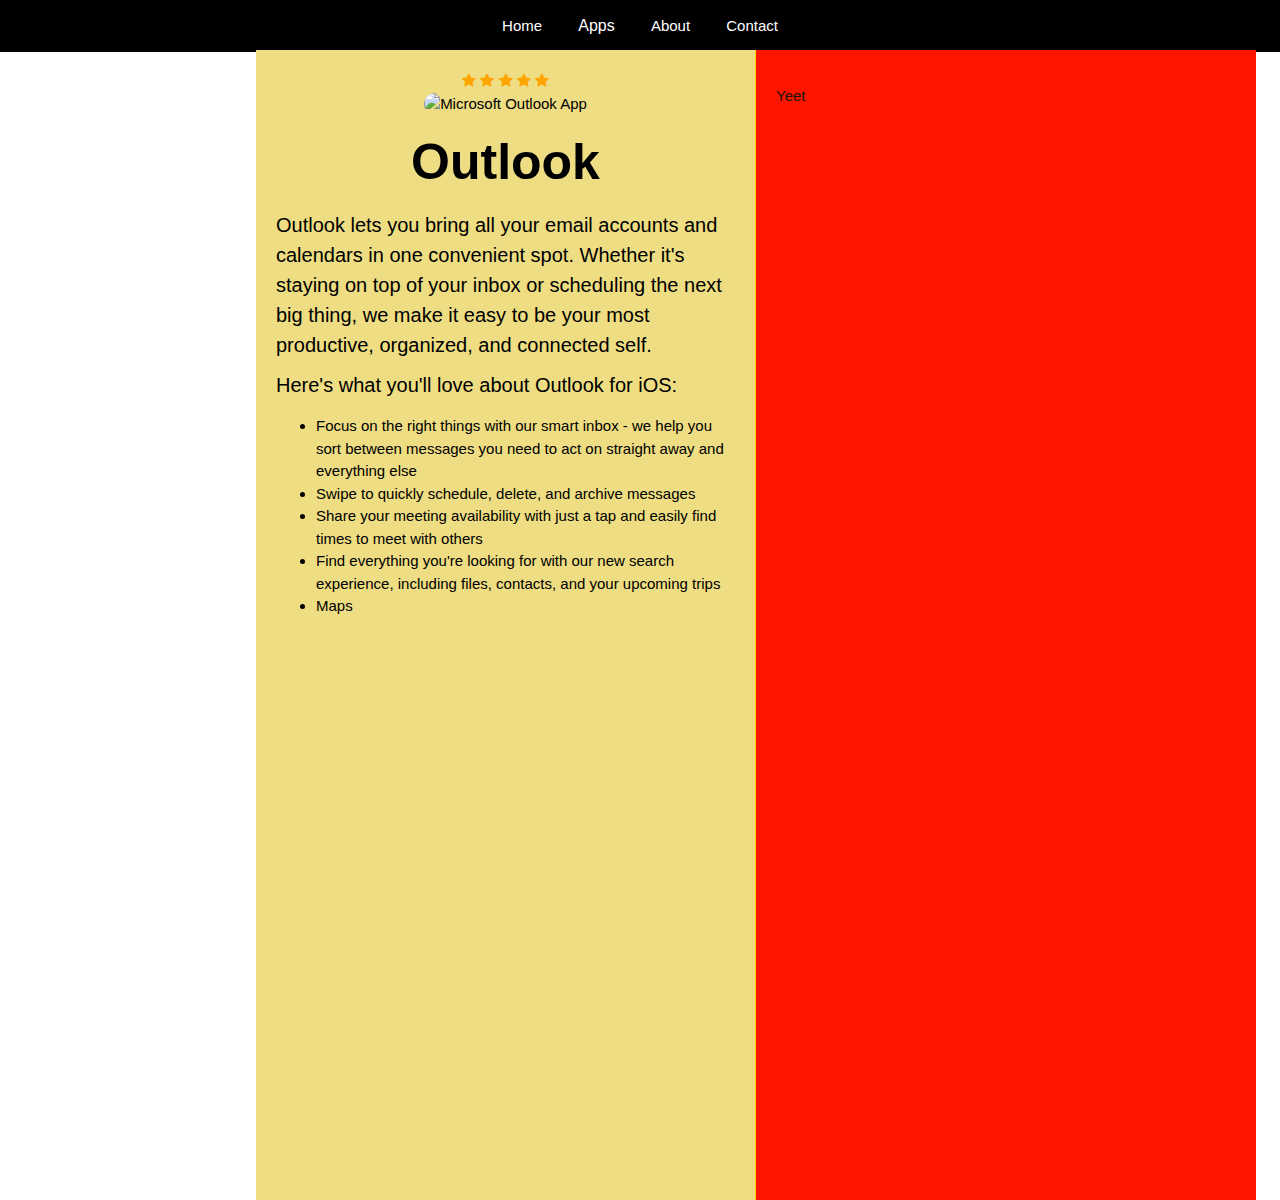
==== outlook.html @ b8149dae "Add files via upload" ====
<!DOCTYPE html>
<html>
<head>
	<meta name="viewport" content="width=device-width, initial-scale=1.0">
	<link rel="stylesheet" type="text/css" href="css/style.css">
	<link rel="stylesheet" href="https://www.w3schools.com/w3css/4/w3.css">
	<link rel="stylesheet" href="https://cdnjs.cloudflare.com/ajax/libs/font-awesome/4.7.0/css/font-awesome.min.css">
	<title>Purdue Apps</title>
</head>
<body>

<ul class="topnav">
	<li><a href="index.html">Home</a></li>
	<div class="dropdown">
		<button class="dropbtn">Apps</button>
	 		<div class="dropdown-content">
				<a href="duomobile.html">Duo Mobile</a>
				<a href="blackboard.html">Blackboard</a>
				<a href="outlook.html">Outlook</a>
				<a href="purduedining.html">Purdue Mobile Menus</a>
				<a href="groupme.html">GroupMe</a>
				<a href="citybus.html">CityBus</a>
	 		</div>
 	</div>
	<li><a href="about.html">About</a></li>
	<li><a href="contact.html">Contact</a></li>
</ul>

<div class="main-container"> <!-- main container -->

	<div id="left-container"> <!-- left container -->
		<div id="star-review"> <!-- star review -->
				<span class="fa fa-star checked"></span>
					<span class="fa fa-star checked"></span>
					<span class="fa fa-star checked"></span>
					<span class="fa fa-star checked"></span>
					<span class="fa fa-star checked"></span>
		</div> <!-- star review -->

		<div class="image-container"> <!-- image container -->
		  <img src="images/outlookimg.jpg" class="w3-round-xxlarge" alt="Microsoft Outlook App" style="width:60%">
		</div> <!-- image container -->

		<div class="app-text"> <!-- app text -->
			<h3>Outlook</h3>
		</div> <!-- app text -->

		<div class="app-description"> <!-- app description -->
			<h4>
				Outlook lets you bring all your email accounts and calendars in one convenient spot. Whether it's staying
				on top of your inbox or scheduling the next big thing, we make it easy to be your most productive, organized,
				 and connected self.
			</h4>

			<h4>
				Here's what you'll love about Outlook for iOS:
			</h4>

			<ul>
				<li>Focus on the right things with our smart inbox - we help you sort between messages you need to act on straight away and everything else</li>
				<li>Swipe to quickly schedule, delete, and archive messages</li>
				<li>Share your meeting availability with just a tap and easily find times to meet with others</li>
				<li>Find everything you're looking for with our new search experience, including files, contacts, and your upcoming trips</li>
				<li>Maps</li>
			</ul>
		</div> <!-- app description -->

	</div> <!-- left container -->

	<div id="info-container"> <!-- info container -->
		<div class="review-text"> <!-- review text -->
			<p>Yeet</p>
		</div> <!-- review text -->
	</div> <!-- info container -->

</div> <!-- main container -->

</body>
</html>
---- css/style.css ----
body {
  background-image: url('../images/purduebackground.jpg');
  background-position: 100% 30% 100% 50%;
  background-repeat: no-repeat;
  background-size: cover;
  font-family: Verdana, sans-serif;
  margin: 0
  font-family: Arial, Helvetica, sans-serif;
}

.header {
  text-align: center;
}

.image-container {
  text-align: center;
}

ul.topnav {
  list-style-type: none;
  margin: 0;
  padding: 0;
  overflow: hidden;
  background-color: black;
  text-align: center;
}

ul.topnav li {
  display: inline-block;
}

ul.topnav li a {
  display: block;
  color: white;
  text-align: center;
  padding: 14px 16px;
  text-decoration: none;
  margin:0;
}

ul.topnav li a:hover:not(.active) {
  background-color: gold;
}

ul.topnav li a.active {
  background-color: #4CAF50;
}

ul.topnav li.right {
  float: right;
}

.dropdown {
  display: inline-block;
}

.dropdown .dropbtn {
  font-size: 16px;
  border: none;
  outline: none;
  color: white;
  padding: 14px 16px;
  background-color: inherit;
  font-family: inherit;
  margin: 0;
  display: inline-block;
}

.navbar a:hover, .dropdown:hover .dropbtn {
  background-color: gold;
}

.dropdown-content {
  display: none;
  position: absolute;
  background-color: #f9f9f9;
  min-width: 160px;
  box-shadow: 0px 8px 16px 0px rgba(0,0,0,0.2);
  z-index: 1;
}

.dropdown-content a {
  float: none;
  color: black;
  padding: 12px 16px;
  text-decoration: none;
  display: block;
  text-align: left;
}

.dropdown-content a:hover {
  background-color: #ddd;
}

.dropdown:hover .dropdown-content {
  display: block;
  margin:0;
}

#left-container {
  margin: 40 auto;
  width: 499px;
  height: 1150px;
  text-align: left;
  background-color: #eedd82;
  opacity: 1.0;
  padding: 20px;
  float: left;
}

#star-review {
  text-align:center;
  position: 20%;
}

.checked {
  color: orange;
}

#info-container {
  margin:30 auto;
  width:500px;
  height:1150px;
  text-align:left;
  background-color:red;
  opacity: 0.9;
  padding:20px;
  float:right;
}

#contact {
  width: 150px;
  height: 30px;
  background-color: gold;
  text-align: center;
}

.main-container {
  position:absolute;
  top:5.5%;
  left:20%;
  width:1000px;
  height: 1150px;
  background-color: gold;
}

.intro-pics {
  width: 900px;
  height: 657px;
  background-color: green;
}

.app-text h3 {
  text-align:center;
  font-weight:bold;
  font-size:50px;
}

body {
  font-family: Arial, Helvetica, sans-serif;
}

input[type=text], select, textarea {
  width: 100%;
  padding: 12px;
  border: 1px solid #ccc;
  border-radius: 4px;
  box-sizing: border-box;
  margin-top: 6px;
  margin-bottom: 16px;
  resize: vertical;
}

input[type=submit] {
  background-color: black;
  color: white;
  padding: 12px 20px;
  border: none;
  border-radius: 4px;
  cursor: pointer;
}

input[type=submit]:hover {
  background-color: gold;
}

.container {
  border-radius: 5px;
  background-color: #f2f2f2;
  opacity: 0.9;
}

div.dropdown_container {
    width:150px;
}

select.my_dropdown {
    width:auto;
}

/*JS Slideshow*/
* {
  box-sizing: border-box
}

body {
  font-family: Verdana, sans-serif;
  margin: 0
}

.mySlides {
  display: none;
  text-align: center;
}

img {
  vertical-align: middle;
}

/* Slideshow container */
.slideshow-container {
  max-width: 800px;
  position: relative;
  margin: auto;
}

/* Next & previous buttons */
.prev, .next {
  cursor: pointer;
  position: absolute;
  top: 50%;
  width: auto;
  padding: 16px;
  margin-top: -30px;
  margin-left: 200px;
  margin-right: 200px;
  color: red;
  font-weight: bold;
  font-size: 18px;
  transition: 0.6s ease;
  border-radius: 0 3px 3px 0;
  user-select: none;
}

/* Position the "next button" to the right */
.next {
  right: 0;
  border-radius: 3px 0 0 3px;
}

/* On hover, add a black background color with a little bit see-through */
.prev:hover, .next:hover {
  background-color: rgba(0,0,0,0.8);
}

/* Caption text */
.text {
  color: #f2f2f2;
  font-size: 15px;
  padding: 8px 12px;
  position: absolute;
  bottom: 8px;
  width: 100%;
  text-align: center;
}

/* Number text (1/3 etc) */
.numbertext {
  color: #f2f2f2;
  font-size: 12px;
  padding: 8px 12px;
  position: absolute;
  top: 0;
}

/* The dots/bullets/indicators */
.dot {
  cursor: pointer;
  height: 15px;
  width: 15px;
  margin: 0 2px;
  background-color: #bbb;
  border-radius: 50%;
  display: inline-block;
  transition: background-color 0.6s ease;
}

.active, .dot:hover {
  background-color: #717171;
}

@-webkit-keyframes fade {
  from {opacity: .4}
  to {opacity: 1}
}

@keyframes fade {
  from {opacity: .4}
  to {opacity: 1}
}

/* On smaller screens, decrease text size */
@media only screen and (max-width: 300px) {
  .prev, .next,.text {
    font-size: 11px
  }
}

/*Mobile views*/
@media screen and (max-width: 800px) {
  ul.topnav li.right, ul.topnav li {
    float: none;
  }

  ul.topnav {
    list-style-type: none;
    margin: 0;
    padding: 0;
    overflow: hidden;
    background-color: black;
    text-align: center;
    width: 100%;
  }

  .main-container {
    position: absolute;
    top: 6.4%;
    left: 0.1%;
    width:375px;
    height: auto;
    background-color: gold;
  }

  .main-container p {
    padding-left: 10px;
    padding-right: 10px;

  }

  body {
    background-image: none;
  }

  .prev, .next {
    cursor: pointer;
    position: absolute;
    top: 50%;
    width: auto;
    padding: 16px;
    margin-top: -30px;
    margin-left: 94px;
    margin-right: 93px;
    color: red;
    font-weight: bold;
    font-size: 18px;
    transition: 0.6s ease;
    border-radius: 0 3px 3px 0;
    user-select: none;
  }

  .app-description {
    padding: 0 20px 10px 0;
  }

  #left-container {
    margin: 40 auto;
    width: 375px;
    height: 1150px;
    text-align: left;
    background-color: #eedd82;
    opacity: 1.0;
    padding: 20px;
    float: left;
  }

  #info-container {
    margin:30 auto;
    width:375;
    height:1150px;
    text-align:left;
    background-color:red;
    opacity: 0.9;
    padding:20px;
    float:right;
  }
}

/*@media screen and (min-width: 800px) {
  ul.topnav li.right, ul.topnav li {
    float: none;
  }

    ul.topnav {
      list-style-type: none;
      margin: 0;
      padding: 0;
      overflow: hidden;
      background-color: black;
      text-align: center;
      width: 100%;
    }

    .main-container {
      position: absolute;
      top: 13.5%;
      left: 0%;
      width: 820px;
      height: auto;
      background-color: gold;
    }

    .main-container p {
      padding-left: 10px;
      padding-right: 10px;

    }

    body {
      background-image: none;
    }

    .prev, .next {
      cursor: pointer;
      position: absolute;
      top: 50%;
      width: auto;
      padding: 16px;
      margin-top: -30px;
      margin-left: 94px;
      margin-right: 93px;
      color: red;
      font-weight: bold;
      font-size: 18px;
      transition: 0.6s ease;
      border-radius: 0 3px 3px 0;
      user-select: none;
    }

    .app-description {
      padding: 0 20px 10px 0;
    }

    #left-container {
      margin: 40 auto;
      width: 375px;
      height: 1400px;
      text-align: left;
      background-color: #eedd82;
      opacity: 1.0;
      padding: -200px;
      float: left;
    }

    #info-container {
      margin: 30 auto;
      width:445px;
      height:1400px;
      text-align:left;
      background-color:red;
      opacity: 0.9;
      padding:20px;
      float:right;
    }
}
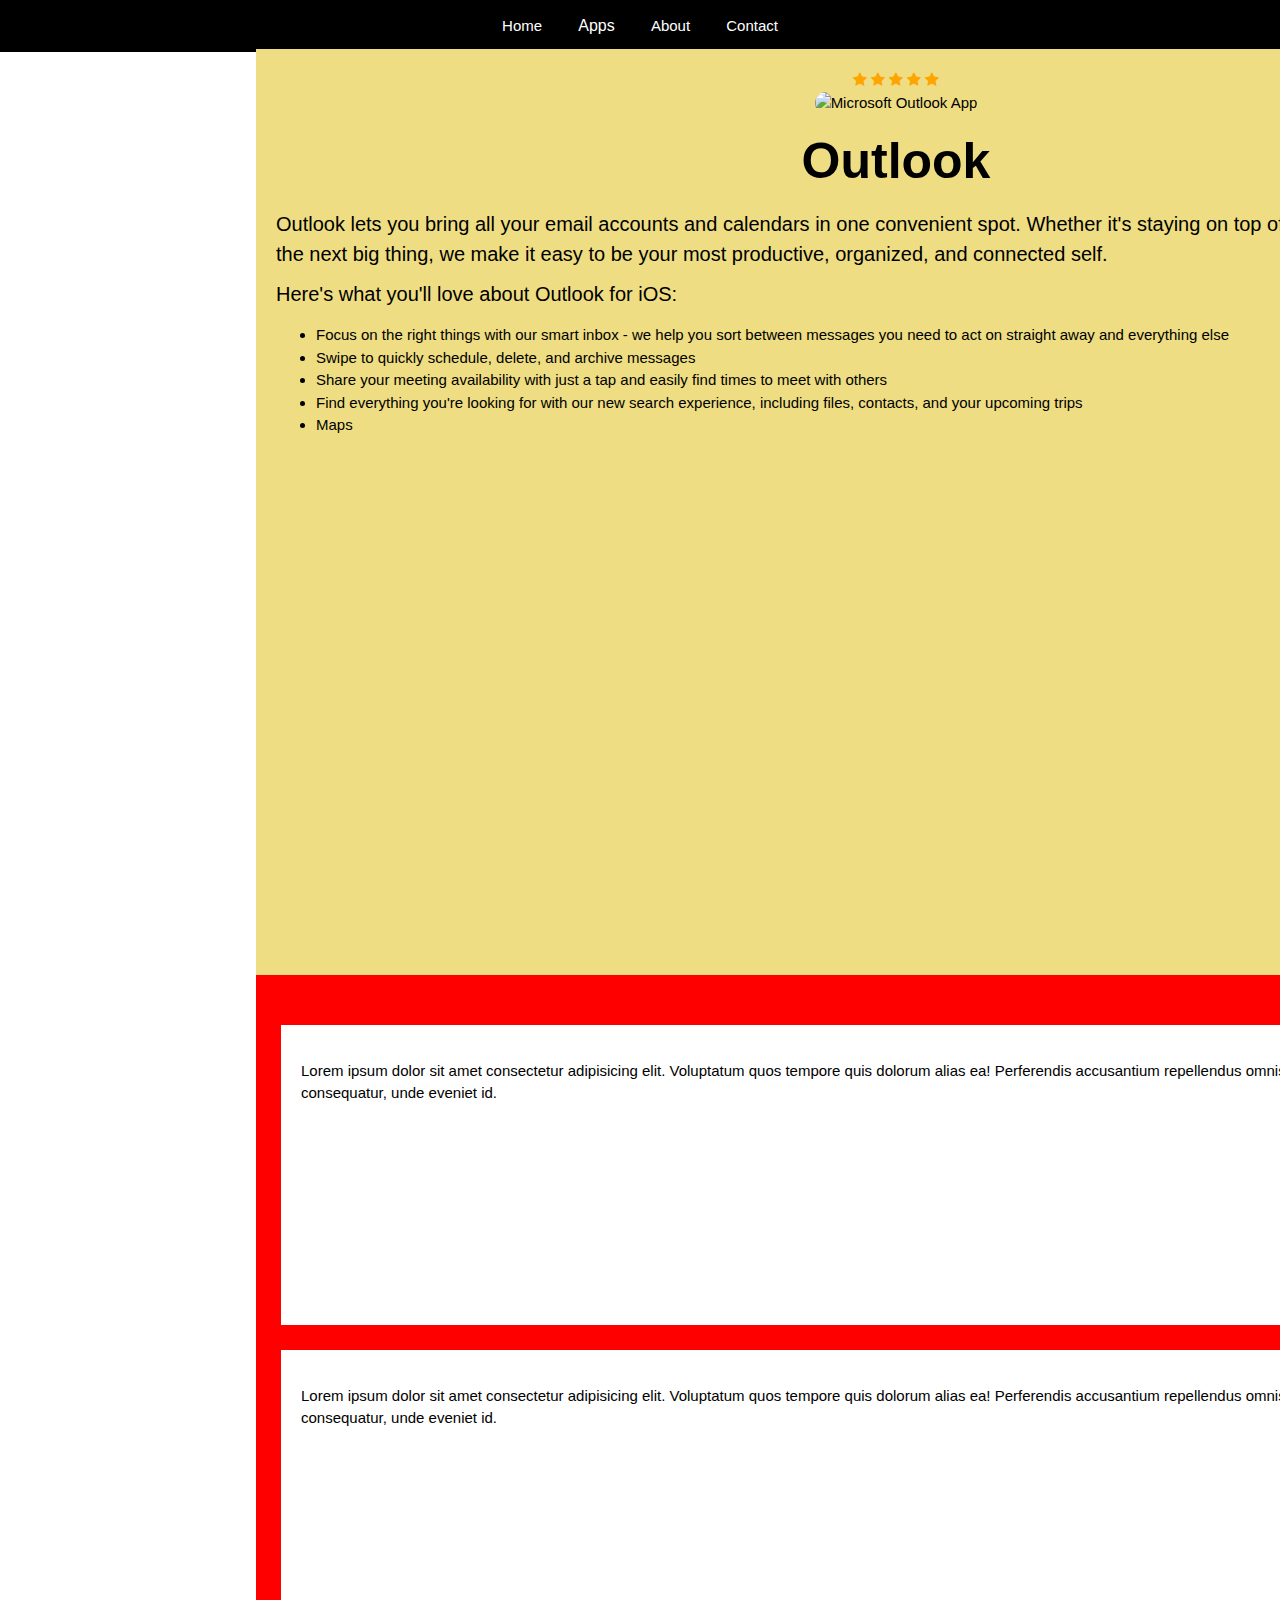
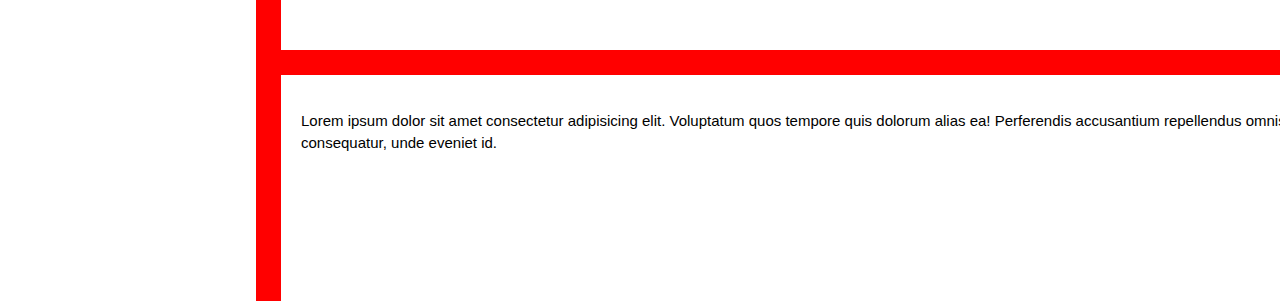
==== commit 5385f384: "Add files via upload" ====
--- a/outlook.html
+++ b/outlook.html
@@ -67,11 +67,31 @@
 
 	</div> <!-- left container -->
 
-	<div id="info-container"> <!-- info container -->
-		<div class="review-text"> <!-- review text -->
-			<p>Yeet</p>
-		</div> <!-- review text -->
-	</div> <!-- info container -->
+	<div id="review-container"> <!-- review container -->
+		<div class="text-box"> <!-- text box-->
+			<p>Lorem ipsum dolor sit amet consectetur adipisicing elit. 
+				Voluptatum quos tempore quis dolorum alias ea! Perferendis 
+				accusantium repellendus omnis. Ea ad non quia in quo sit
+				consequatur, unde eveniet id.
+			</p>
+		</div> <!-- text box-->
+
+		<div class="text-box"> <!-- text box-->
+			<p>Lorem ipsum dolor sit amet consectetur adipisicing elit. 
+				Voluptatum quos tempore quis dolorum alias ea! Perferendis 
+				accusantium repellendus omnis. Ea ad non quia in quo sit
+			    consequatur, unde eveniet id.
+			</p>
+		</div> <!-- text box-->
+
+		<div class="text-box"> <!-- text box-->
+			<p>Lorem ipsum dolor sit amet consectetur adipisicing elit. 
+				Voluptatum quos tempore quis dolorum alias ea! Perferendis 
+				accusantium repellendus omnis. Ea ad non quia in quo sit
+				consequatur, unde eveniet id.
+			</p>
+		</div><!-- text box-->
+	</div> <!-- review container -->
 
 </div> <!-- main container -->
 
--- a/css/style.css
+++ b/css/style.css
@@ -5,9 +5,11 @@
   background-size: cover;
   font-family: Verdana, sans-serif;
   margin: 0
-  font-family: Arial, Helvetica, sans-serif;
-}
-
+}
+
+.introduction {
+  margin: 20px;
+}
 .header {
   text-align: center;
 }
@@ -97,19 +99,21 @@
   margin:0;
 }
 
+/*app container*/
 #left-container {
   margin: 40 auto;
   width: 499px;
-  height: 1150px;
+  height: 926px;
   text-align: left;
   background-color: #eedd82;
   opacity: 1.0;
   padding: 20px;
   float: left;
+  overflow: auto;
 }
 
 #star-review {
-  text-align:center;
+  text-align: center;
   position: 20%;
 }
 
@@ -117,31 +121,37 @@
   color: orange;
 }
 
-#info-container {
+#review-container {
   margin:30 auto;
   width:500px;
-  height:1150px;
+  height: 926px;
   text-align:left;
   background-color:red;
-  opacity: 0.9;
   padding:20px;
   float:right;
-}
-
-#contact {
-  width: 150px;
-  height: 30px;
-  background-color: gold;
-  text-align: center;
+  overflow: auto;
+}
+
+/*review text-boxes*/
+.text-box {
+  background-color: white;
+  margin:30 auto;
+  margin-top: 25px;
+  width:450px;
+  height:300px;
+  text-align:left;
+  padding:20px;
+  float:right;
+  clip-path: polygon(0% 0%, 100% 0%, 100% 75%, 75% 75%, 75% 100%, 50% 75%, 0% 75%);
 }
 
 .main-container {
   position:absolute;
-  top:5.5%;
+  top:5.4%;
   left:20%;
   width:1000px;
-  height: 1150px;
-  background-color: gold;
+  height: 926px;
+  background-color: #eedd82;
 }
 
 .intro-pics {
@@ -171,6 +181,17 @@
   resize: vertical;
 }
 
+input[type=email], select, textarea {
+  width: 100%;
+  padding: 12px;
+  border: 1px solid #ccc;
+  border-radius: 4px;
+  box-sizing: border-box;
+  margin-top: 6px;
+  margin-bottom: 16px;
+  resize: vertical;
+}
+
 input[type=submit] {
   background-color: black;
   color: white;
@@ -184,21 +205,16 @@
   background-color: gold;
 }
 
+#contact-container {
+  padding: 20px;
+}
+
 .container {
   border-radius: 5px;
-  background-color: #f2f2f2;
   opacity: 0.9;
 }
 
-div.dropdown_container {
-    width:150px;
-}
-
-select.my_dropdown {
-    width:auto;
-}
-
-/*JS Slideshow*/
+/* JS Slideshow */
 * {
   box-sizing: border-box
 }
@@ -222,6 +238,7 @@
   max-width: 800px;
   position: relative;
   margin: auto;
+  margin-top: 100px;
 }
 
 /* Next & previous buttons */
@@ -255,22 +272,13 @@
 
 /* Caption text */
 .text {
-  color: #f2f2f2;
+  color:black;
   font-size: 15px;
   padding: 8px 12px;
   position: absolute;
   bottom: 8px;
   width: 100%;
   text-align: center;
-}
-
-/* Number text (1/3 etc) */
-.numbertext {
-  color: #f2f2f2;
-  font-size: 12px;
-  padding: 8px 12px;
-  position: absolute;
-  top: 0;
 }
 
 /* The dots/bullets/indicators */
@@ -306,159 +314,126 @@
   }
 }
 
-/*Mobile views*/
+/* Navigation bar for smaller screens */
 @media screen and (max-width: 800px) {
   ul.topnav li.right, ul.topnav li {
     float: none;
   }
-
-  ul.topnav {
-    list-style-type: none;
-    margin: 0;
-    padding: 0;
-    overflow: hidden;
-    background-color: black;
+}
+
+@media screen and (max-width: 900px){
+  .main-container {
+    width: 100%;
+    position: center;
+  }
+
+
+  .introduction {
     text-align: center;
-    width: 100%;
-  }
-
-  .main-container {
-    position: absolute;
-    top: 6.4%;
-    left: 0.1%;
-    width:375px;
-    height: auto;
-    background-color: gold;
-  }
-
-  .main-container p {
-    padding-left: 10px;
-    padding-right: 10px;
-
+    margin: 10px;
   }
 
   body {
     background-image: none;
-  }
-
-  .prev, .next {
-    cursor: pointer;
-    position: absolute;
-    top: 50%;
-    width: auto;
-    padding: 16px;
-    margin-top: -30px;
-    margin-left: 94px;
-    margin-right: 93px;
-    color: red;
-    font-weight: bold;
-    font-size: 18px;
-    transition: 0.6s ease;
-    border-radius: 0 3px 3px 0;
-    user-select: none;
+    width: 100%;
   }
 
   .app-description {
-    padding: 0 20px 10px 0;
+    width: 100%;
   }
 
   #left-container {
     margin: 40 auto;
-    width: 375px;
-    height: 1150px;
+    width: 100%;
     text-align: left;
     background-color: #eedd82;
     opacity: 1.0;
     padding: 20px;
     float: left;
-  }
-
-  #info-container {
+    overflow: auto;
+  }
+
+  .text-box {
+    background-color: white;
+    width:100%;
+    padding:20px;
+    position: center;
+    clip-path: none;
+    font-size: 1em;
+  }
+
+  #review-container {
     margin:30 auto;
-    width:375;
-    height:1150px;
+    width:100%;
+    height: 926px;
     text-align:left;
-    background-color:red;
-    opacity: 0.9;
+    padding:25px;
+    overflow: auto;
+  }
+
+  .image-container {
+    width: 60%;
+    margin-left: 20%;
+  }
+}
+
+/* Mobile horizontal and tablets*/
+@media screen and (min-width: 800px) and (max-width: 1500px){
+  .main-container {
+    width: 100%;
+    position: center;
+  }
+
+
+  .introduction {
+    text-align: center;
+    margin: 10px;
+  }
+
+  body {
+    background-image: none;
+    width: 100%;
+  }
+
+  .app-description {
+    width: 100%;
+  }
+
+  #left-container {
+    margin: 40 auto;
+    width: 100%;
+    text-align: left;
+    background-color: #eedd82;
+    opacity: 1.0;
+    padding: 20px;
+    float: left;
+    overflow: auto;
+  }
+
+  .text-box {
+    background-color: white;
+    width:100%;
     padding:20px;
-    float:right;
-  }
-}
-
-/*@media screen and (min-width: 800px) {
-  ul.topnav li.right, ul.topnav li {
-    float: none;
-  }
-
-    ul.topnav {
-      list-style-type: none;
-      margin: 0;
-      padding: 0;
-      overflow: hidden;
-      background-color: black;
-      text-align: center;
-      width: 100%;
-    }
-
-    .main-container {
-      position: absolute;
-      top: 13.5%;
-      left: 0%;
-      width: 820px;
-      height: auto;
-      background-color: gold;
-    }
-
-    .main-container p {
-      padding-left: 10px;
-      padding-right: 10px;
-
-    }
-
-    body {
-      background-image: none;
-    }
-
-    .prev, .next {
-      cursor: pointer;
-      position: absolute;
-      top: 50%;
-      width: auto;
-      padding: 16px;
-      margin-top: -30px;
-      margin-left: 94px;
-      margin-right: 93px;
-      color: red;
-      font-weight: bold;
-      font-size: 18px;
-      transition: 0.6s ease;
-      border-radius: 0 3px 3px 0;
-      user-select: none;
-    }
-
-    .app-description {
-      padding: 0 20px 10px 0;
-    }
-
-    #left-container {
-      margin: 40 auto;
-      width: 375px;
-      height: 1400px;
-      text-align: left;
-      background-color: #eedd82;
-      opacity: 1.0;
-      padding: -200px;
-      float: left;
-    }
-
-    #info-container {
-      margin: 30 auto;
-      width:445px;
-      height:1400px;
-      text-align:left;
-      background-color:red;
-      opacity: 0.9;
-      padding:20px;
-      float:right;
-    }
-}
+    position: center;
+    clip-path: none;
+    font-size: 1em;
+  }
+
+  #review-container {
+    margin:30 auto;
+    width:100%;
+    height: 926px;
+    text-align:left;
+    padding:25px;
+    overflow: auto;
+  }
+
+  .image-container {
+    width: 60%;
+    margin-left: 20%;
+  }
+}
+
+
+
+
